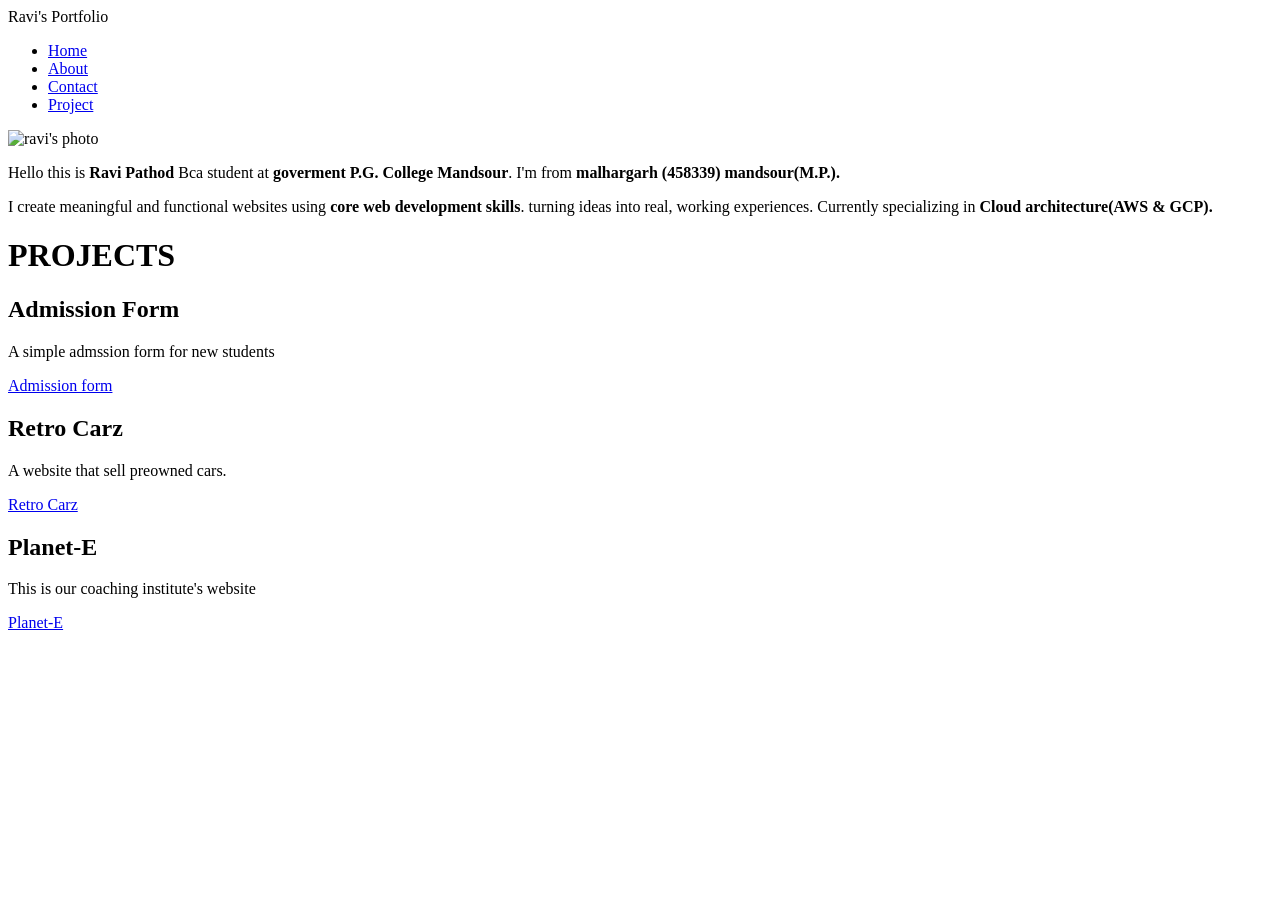
==== index.html @ 48143187 "Fix HTML formatting and structure" ====
<!DOCTYPE html>
<html lang="en">
<head>
    <meta charset="UTF-8">
    <meta name="viewport" content="width=device-width, initial-scale=1.0">
    <title>PORTFOLIO</title>
     <link rel="stylesheet" href="port.css" type="text/css"> 
    
     <script>
        window.onload=function(){
            alert("Welcome to RAVI'S portfolio");
        }
     </script>
</head>
 <body>
  
    <nav class="navbar">
<div class="logo">Ravi's Portfolio</div>
              
                <ul class="nav-links">

                    <li><a href="https://coolors.co/ad343e-474747-f2af29-000000-e0e0ce">Home</a></li>
                      <li><a href="#hero1">About</a></li>
                          <li><a href="#">Contact</a></li>
                          <li><a href="#P-SECTION">Project</a></li>

                </ul>

    </nav>
    <!--this is hero section-->
    <section id="hero1" class="hero">
        <img src="/ravi.jpg" alt="ravi's photo"  height="150px" >
        <div class="hero-content"> 
            <p>Hello this is <strong>Ravi Pathod </strong>  Bca student at<strong> goverment P.G. College Mandsour</strong>.
        I'm from<strong> malhargarh (458339) mandsour(M.P.).</strong></p>
<p>
I create meaningful and functional websites using <strong>core web development skills</strong>. turning ideas into real, working experiences.


        Currently specializing in <strong>Cloud architecture(AWS & GCP).</strong>
    </p></div>


    </section>
     <!--this is hero section-->
<div class="project-section" id="P-SECTION">
    <h1 class="project-title">PROJECTS</h1>
<div class="project-cards">
    <div class="card">
        <h2>Admission Form</h2>
        <p>A simple admssion form for new students</p>
        <a href="#" class="btn">Admission form</a>
    </div>
    <div class="card">
        <h2>Retro Carz</h2>
        <p>A website that sell preowned cars.</p>
         <a href="#" class="btn">Retro Carz</a>
    </div>
<div class="card">
    <h2>Planet-E</h2>
    <p>This is our coaching institute's website</p>
     <a href="/admissionform.html" class="btn">Planet-E</a>
</div>

    </div>
    </div>
</body>
</html>
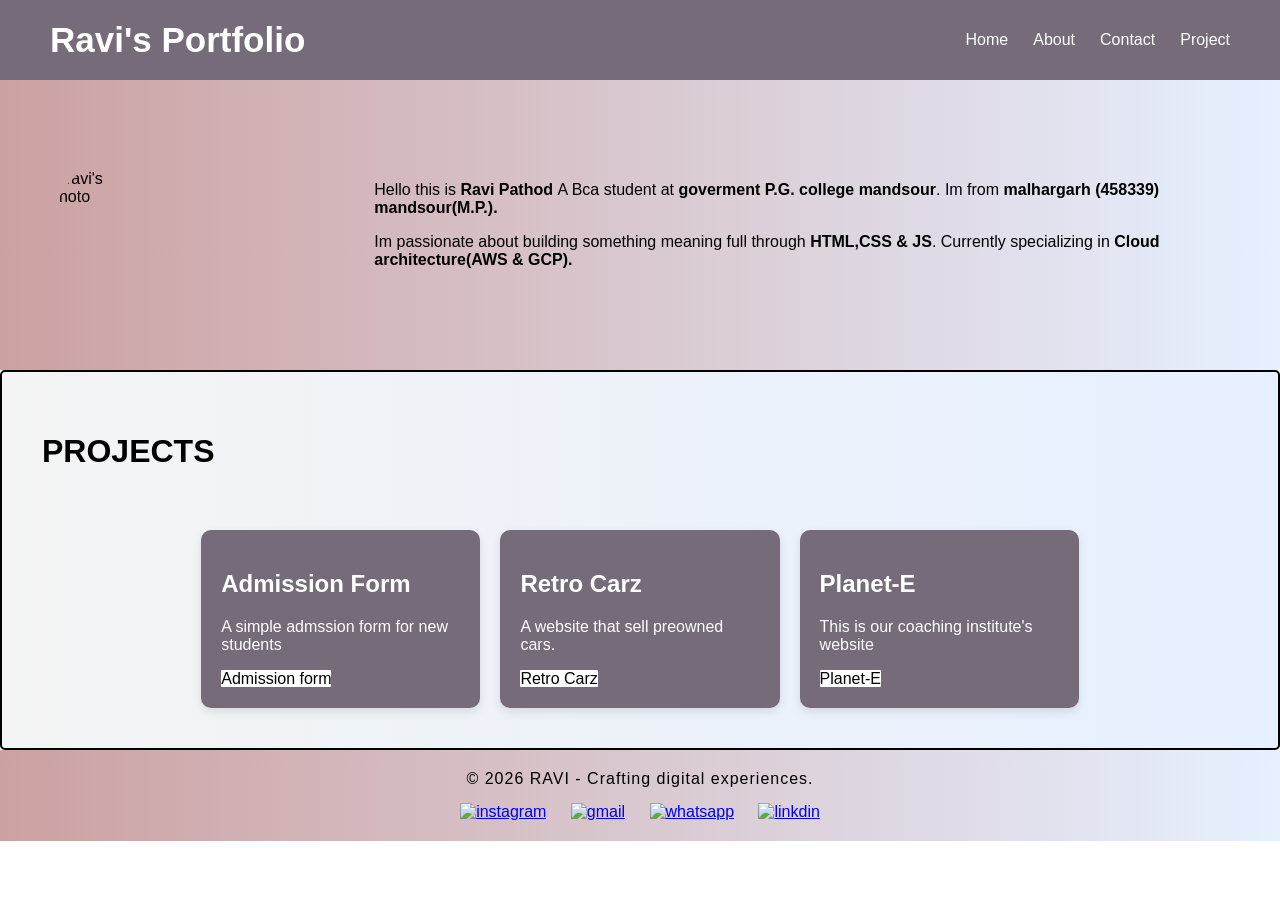
==== commit 001c9aa1: "Fix HTML formatting and structure" ====
--- a/index.html
+++ b/index.html
@@ -29,14 +29,12 @@
     </nav>
     <!--this is hero section-->
     <section id="hero1" class="hero">
-        <img src="/ravi.jpg" alt="ravi's photo"  height="150px" >
+        <img src="./ravi.jpg" alt="ravi's photo"  height="150px" >
         <div class="hero-content"> 
-            <p>Hello this is <strong>Ravi Pathod </strong>  Bca student at<strong> goverment P.G. College Mandsour</strong>.
-        I'm from<strong> malhargarh (458339) mandsour(M.P.).</strong></p>
-<p>
-I create meaningful and functional websites using <strong>core web development skills</strong>. turning ideas into real, working experiences.
+            <p>Hello this is <strong>Ravi Pathod </strong> A Bca student at<strong> goverment P.G. college mandsour</strong>.
+        Im from<strong> malhargarh (458339) mandsour(M.P.).</strong></p>
 
-
+      <p> Im passionate about building something meaning full through<strong> HTML,CSS & JS</strong>. 
         Currently specializing in <strong>Cloud architecture(AWS & GCP).</strong>
     </p></div>
 
@@ -49,7 +47,7 @@
     <div class="card">
         <h2>Admission Form</h2>
         <p>A simple admssion form for new students</p>
-        <a href="#" class="btn">Admission form</a>
+        <a href="Admission form.html" class="btn">Admission form</a>
     </div>
     <div class="card">
         <h2>Retro Carz</h2>
@@ -59,14 +57,22 @@
 <div class="card">
     <h2>Planet-E</h2>
     <p>This is our coaching institute's website</p>
-     <a href="/admissionform.html" class="btn">Planet-E</a>
+     <a href="#" class="btn">Planet-E</a>
 </div>
 
     </div>
     </div>
+    <footer>
+
+     <p>© 2026 RAVI -
+Crafting digital experiences.</p>
+<div class="icons">
+<a href="https://instagram.com/_.ravi_.___"><img src="https://upload.wikimedia.org/wikipedia/commons/a/a5/Instagram_icon.png" alt="instagram"></a>
+<a href="https://gmail.com/ravidhanger149@gmail.com"><img src="https://upload.wikimedia.org/wikipedia/commons/4/4e/Gmail_Icon.png" alt="gmail"></a>
+<a href="https://wa.me/917804061260"><img src="https://upload.wikimedia.org/wikipedia/commons/6/6b/WhatsApp.svg" alt="whatsapp"></a>
+<a href="https://linkedin.com/in/ravi721141421"><img src="https://upload.wikimedia.org/wikipedia/commons/c/ca/LinkedIn_logo_initials.png" alt="linkdin"></a>
+</div>
+     </footer>
 </body>
 </html>
 
-
-
-
--- a/port.css
+++ b/port.css
@@ -0,0 +1,127 @@
+body{
+    margin: 0;
+    padding: 0;
+    font-family: Arial, Helvetica, sans-serif;
+}
+.navbar{
+    display: flex;
+    justify-content: space-between;
+    align-items: center;
+    padding: 15px 50px;
+    color: white;
+    background-color:  #766B79;
+    box-shadow: 0 2px 5px rgba(0,0,0,0,1);
+    /* border: 1px solid black; */
+}
+.logo{
+        font-size: 35px;
+        font-weight: bold;
+
+}
+.nav-links{
+    list-style: none;
+    display: flex;
+    gap: 25PX;
+}
+.nav-links li{
+    display: inline;
+}
+.nav-links a{
+    text-decoration: none;
+    color: white;
+    font-weight: 500;
+}
+.nav-links a:hover{
+    color:#4f8cff
+}
+.project-section{
+    align-items: center;
+    padding: 40px;
+    border: 2px solid black;
+     box-shadow: 0 2px 5px rgba(0,0,0,0,1);
+     border-radius: 5px;
+     min-width: 600px;
+        background:linear-gradient(to right, #f4f4f4, #e6f0ff);
+     
+}
+.project-cards {
+    display: flex;
+    justify-content: center;
+    gap: 20px;
+    margin-top:5%;
+     
+}
+
+     
+
+.card{
+    background-color: #766B79;
+    color: white;
+    width: 20%;
+    padding: 20px;
+    border-radius: 10px;
+    box-shadow: 0 4px 10px rgba(0,0,0,0.1);
+}
+.card:hover{
+    transform: translatey(-5px);
+}
+.btn{
+    text-decoration: none;
+    border-radius: 1px;
+    background: white;
+    color: black;
+    display:inline ;
+}
+
+
+.hero img{
+border-radius: 50%;  
+margin-top: 40px; 
+display: inline;
+
+}
+.hero-content{
+    padding-left: 200px;
+}
+.hero{
+ display:flex;              
+    align-items:center;      
+    justify-content:center;   
+    gap:40px;                 
+    padding:50px;
+    background:linear-gradient(to right,  #cca1a1, #e6f0ff);
+}
+footer {
+    
+    background:linear-gradient(to right, #cca1a1, #e6f0ff);
+    color: #000000;
+    text-align: center;
+    padding: 20px 0;
+    font-family: Arial, sans-serif;
+}
+
+footer p {
+    margin: 0;
+    font-size: 16px;
+    letter-spacing: 1px;
+}
+
+.icons {
+    margin-top: 15px;
+}
+
+.icons a {
+    display: inline-block;
+    margin: 0 10px;
+    transition: transform 0.3s ease, opacity 0.3s ease;
+}
+
+.icons img {
+    width: 32px;
+    height: 32px;
+}
+
+.icons a:hover {
+    transform: scale(1.2);
+    opacity: 0.8;
+}
